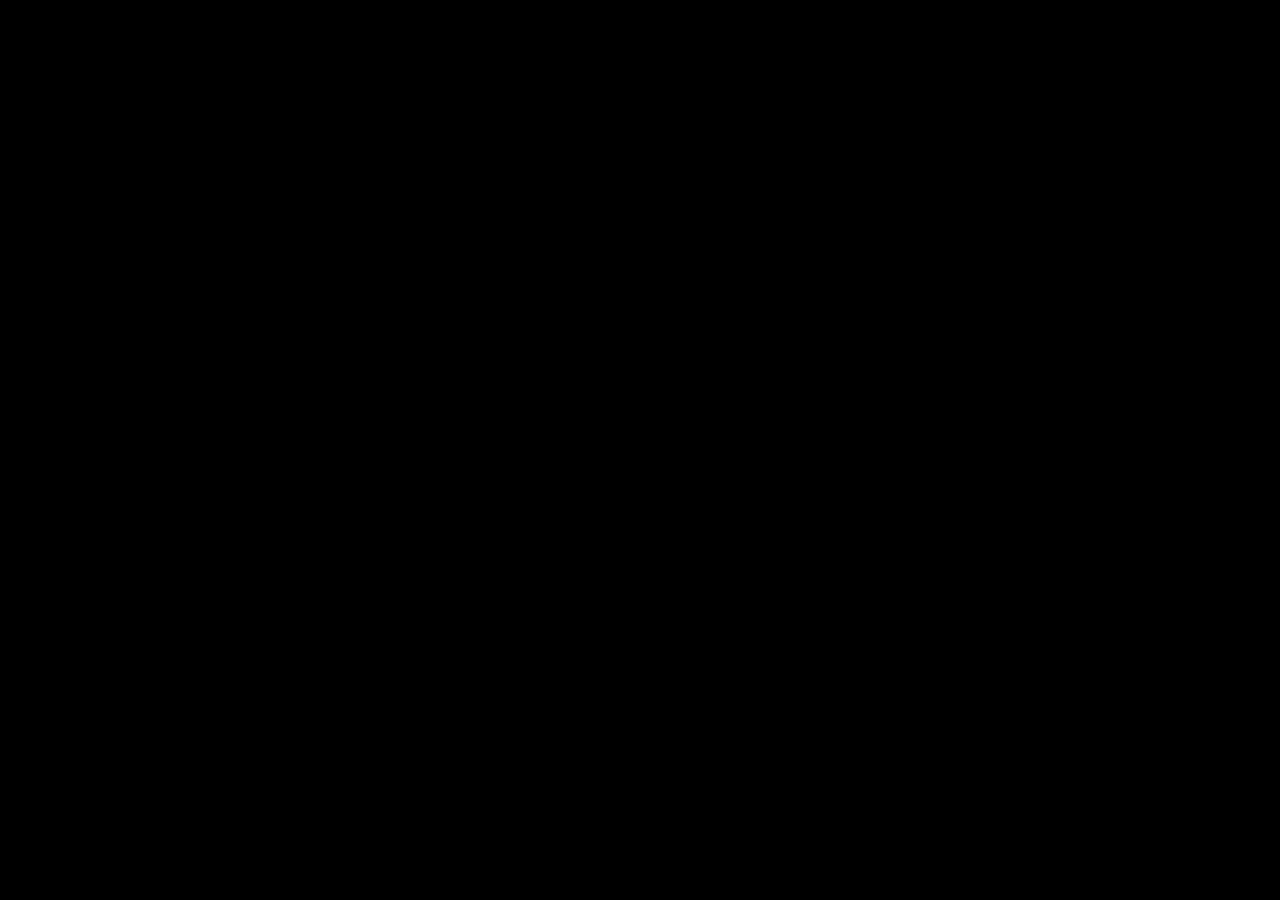
==== plash-wallpaper/index.html @ 4ea8931d "Create Plash-compatible three.js wallpaper with warped gradient animation Co-authored-by: le-dawg <3" ====
<!DOCTYPE html>
<html lang="en">
  <head>
    <meta charset="utf-8">
    <meta name="viewport" content="width=device-width,initial-scale=1">
    <title>Three.js Wallpaper</title>
    <style>
      html, body {
        margin: 0;
        padding: 0;
        overflow: hidden;
        background: black;
        width: 100%;
        height: 100%;
      }
      canvas {
        display: block;
        width: 100vw;
        height: 100vh;
      }
    </style>
  </head>
  <body>
    <canvas id="bg"></canvas>
    <script src="three.min.js"></script>
    <script src="animation.js"></script>
  </body>
</html>
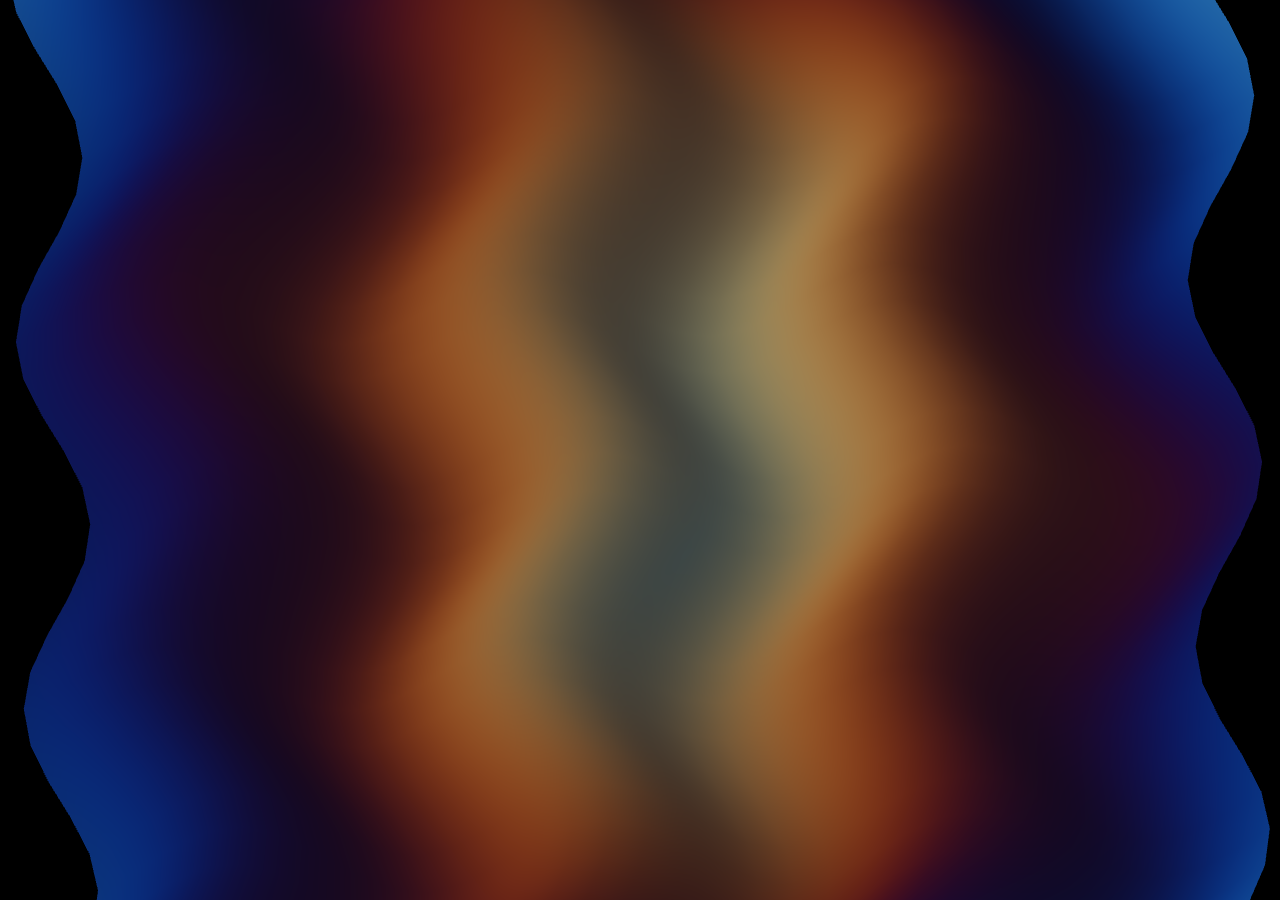
==== commit 8f633f98: "Merge pull request #3 from le-dawg/copilot/fix-wallpaper-black-issue Fix black wallpaper by replacin" ====
--- a/plash-wallpaper/index.html
+++ b/plash-wallpaper/index.html
@@ -22,7 +22,13 @@
   </head>
   <body>
     <canvas id="bg"></canvas>
-    <script src="three.min.js"></script>
-    <script src="animation.js"></script>
+    <script type="importmap">
+      {
+        "imports": {
+          "three": "./three.module.min.js"
+        }
+      }
+    </script>
+    <script type="module" src="animation.js"></script>
   </body>
 </html>
